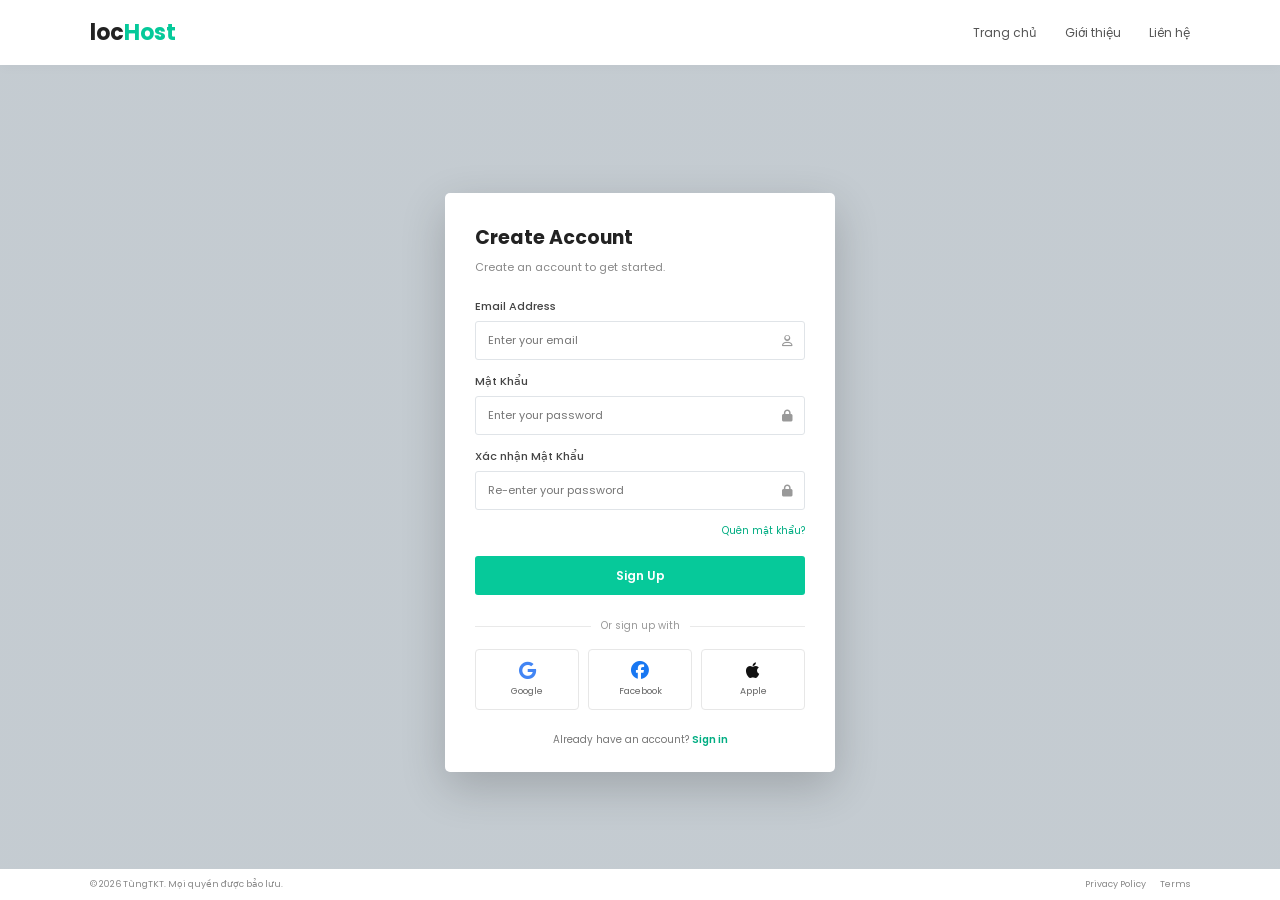
==== login.html @ 2ad2c32f "Cap nhat giao dien dang nhap" ====
<!DOCTYPE html>
<html lang="vi">
<head>
  <meta charset="UTF-8">
  <meta name="viewport" content="width=device-width, initial-scale=1.0">
  <title>Trang Cá Nhân Của Tùng -Đăng nhập / Đăng ký</title>

  <link rel="preconnect" href="https://fonts.googleapis.com">
  <link href="https://fonts.googleapis.com/css2?family=Poppins:wght@400;500;600;700&display=swap" rel="stylesheet">
  <link rel="stylesheet" href="https://cdnjs.cloudflare.com/ajax/libs/font-awesome/6.5.2/css/all.min.css">

  <style>
    * {
      margin: 0;
      padding: 0;
      box-sizing: border-box;
    }

    body {
      font-family: "Poppins", sans-serif;
      min-height: 100vh;
      background: #eef2f5;
      color: #222;
    }

    /* Thanh điều hướng */
    .navbar {
      height: 65px;
      background: #fff;
      display: flex;
      align-items: center;
      justify-content: space-between;
      padding: 0 7%;
      box-shadow: 0 2px 12px #00000008;
    }

    .logo {
      font-size: 22px;
      font-weight: 700;
      color: #222;
      text-decoration: none;
    }

    .logo span {
      color: #05c99a;
    }

    .nav-links {
      display: flex;
      align-items: center;
      gap: 28px;
    }

    .nav-links a {
      font-size: 12px;
      color: #555;
      text-decoration: none;
    }

    .nav-links a:hover {
      color: #05bd91;
    }

    /* Phần nền */
    .hero {
      min-height: calc(100vh - 65px);
      display: flex;
      align-items: center;
      justify-content: center;
      padding: 35px 16px;
      background:
        linear-gradient(#10253630, #10253630),
        url("https://images.unsplash.com/photo-1501785888041-af3ef285b470?auto=format&fit=crop&w=1800&q=85")
        center/cover no-repeat;
    }

    /* Khung đăng nhập */
    .auth-card {
      width: 100%;
      max-width: 390px;
      background: #fff;
      padding: 30px 30px 24px;
      border-radius: 5px;
      box-shadow: 0 15px 45px #00000030;
      animation: appear 0.45s ease;
    }

    @keyframes appear {
      from {
        opacity: 0;
        transform: translateY(12px);
      }
      to {
        opacity: 1;
        transform: translateY(0);
      }
    }

    .auth-card h1 {
      font-size: 19px;
      font-weight: 700;
      margin-bottom: 7px;
    }

    .subtitle {
      color: #888;
      font-size: 11px;
      margin-bottom: 22px;
    }

    .form-group {
      margin-bottom: 13px;
    }

    .form-group label {
      display: block;
      font-size: 11px;
      font-weight: 500;
      margin-bottom: 6px;
      color: #444;
    }

    .input-wrap {
      position: relative;
    }

    .input-wrap input {
      width: 100%;
      height: 39px;
      padding: 0 38px 0 12px;
      border: 1px solid #e0e4e8;
      border-radius: 3px;
      outline: none;
      font-family: inherit;
      font-size: 11px;
      transition: border-color 0.2s, box-shadow 0.2s;
    }

    .input-wrap input:focus {
      border-color: #05c99a;
      box-shadow: 0 0 0 3px #05c99a18;
    }

    .input-wrap .field-icon {
      position: absolute;
      right: 12px;
      top: 50%;
      transform: translateY(-50%);
      color: #999;
      font-size: 12px;
    }

    .forgot {
      display: block;
      text-align: right;
      font-size: 10px;
      color: #00ad82;
      text-decoration: none;
      margin-top: 8px;
    }

    .primary-btn {
      width: 100%;
      height: 39px;
      margin-top: 17px;
      border: none;
      border-radius: 3px;
      background: #06c99a;
      color: white;
      font-family: inherit;
      font-size: 12px;
      font-weight: 600;
      cursor: pointer;
      transition: 0.2s;
    }

    .primary-btn:hover {
      background: #00ae84;
      transform: translateY(-1px);
    }

    .divider {
      display: flex;
      align-items: center;
      gap: 10px;
      color: #999;
      font-size: 10px;
      margin: 23px 0 15px;
    }

    .divider::before,
    .divider::after {
      content: "";
      height: 1px;
      background: #e9e9e9;
      flex: 1;
    }

    /* Nút mạng xã hội */
    .social-buttons {
      display: grid;
      grid-template-columns: repeat(3, 1fr);
      gap: 9px;
    }

    .social-btn {
      height: 61px;
      border: 1px solid #e7e7e7;
      border-radius: 4px;
      background: white;
      cursor: pointer;
      display: flex;
      flex-direction: column;
      align-items: center;
      justify-content: center;
      gap: 5px;
      font-family: inherit;
      transition: 0.2s;
    }

    .social-btn:hover {
      background: #f8fafb;
      border-color: #ccc;
    }

    .social-btn i {
      font-size: 18px;
    }

    .social-btn span {
      font-size: 9px;
      color: #666;
    }

    .google { color: #4285f4; }
    .facebook { color: #1877f2; }
    .apple { color: #111; }

    .switch-text {
      text-align: center;
      font-size: 10px;
      color: #777;
      margin-top: 22px;
    }

    .switch-text button {
      border: none;
      background: none;
      color: #00ad82;
      font-weight: 600;
      font-family: inherit;
      cursor: pointer;
      font-size: 10px;
    }

    .message {
      display: none;
      margin-top: 13px;
      padding: 10px;
      border-radius: 4px;
      font-size: 11px;
      line-height: 1.6;
    }

    .message.show {
      display: block;
    }

    .message.error {
      color: #a61c1c;
      background: #fff0f0;
    }

    .message.success {
      color: #087c5b;
      background: #eafff7;
    }

    footer {
      position: fixed;
      bottom: 0;
      left: 0;
      width: 100%;
      background: #fff;
      padding: 9px 7%;
      display: flex;
      justify-content: space-between;
      color: #888;
      font-size: 9px;
    }

    footer a {
      color: #888;
      text-decoration: none;
      margin-left: 12px;
    }

    @media (max-width: 500px) {
      .navbar {
        height: 58px;
        padding: 0 18px;
      }

      .nav-links {
        gap: 12px;
      }

      .nav-links a {
        font-size: 10px;
      }

      .hero {
        min-height: calc(100vh - 58px);
        padding: 25px 14px 45px;
      }

      .auth-card {
        max-width: 360px;
        padding: 26px 22px 22px;
      }

      footer {
        position: static;
        padding: 12px 16px;
      }
    }

    @media (max-height: 650px) {
      .hero {
        align-items: flex-start;
      }

      footer {
        position: static;
      }
    }
  </style>
</head>

<body>
  <header class="navbar">
    <a href="./index.html" class="logo">loc<span>Host</span></a>

    <nav class="nav-links">
      <a href="./index.html">Trang chủ</a>
      <a href="./index.html#about">Giới thiệu</a>
      <a href="./index.html#contact">Liên hệ</a>
    </nav>
  </header>

  <main class="hero">
    <section class="auth-card">
      <h1 id="formTitle">Tạo Tài Khoản</h1>
      <p class="subtitle" id="formSubtitle">
        Tạo một tài khoản để bắt đầu.
      </p>

      <form id="authForm">
        <div class="form-group">
          <label for="email">Email Address</label>
          <div class="input-wrap">
            <input
              type="email"
              id="email"
              placeholder="Enter your email"
              autocomplete="email"
              required
            >
            <i class="fa-regular fa-user field-icon"></i>
          </div>
        </div>

        <div class="form-group">
          <label for="Mật Khẩu">Mật Khẩu</label>
          <div class="input-wrap">
            <input
              type="password"
              id="password"
              placeholder="Enter your password"
              autocomplete="current-password"
              minlength="6"
              required
            >
            <i class="fa-solid fa-lock field-icon"></i>
          </div>
        </div>

        <div class="form-group" id="confirmGroup">
          <label for="confirmPassword">Xác nhận Mật Khẩu</label>
          <div class="input-wrap">
            <input
              type="password"
              id="confirmPassword"
              placeholder="Re-enter your password"
              autocomplete="new-password"
            >
            <i class="fa-solid fa-lock field-icon"></i>
          </div>
        </div>

        <a href="#" class="forgot" id="forgotLink" hidden>
          Quên mật khẩu?
        </a>

        <button class="primary-btn" id="submitBtn" type="submit">
          Tạo Tài Khoản
        </button>

        <div class="message" id="message" role="status"></div>
      </form>

      <div class="divider">Đăng nhập cùng với </div>

      <div class="social-buttons">
        <button class="social-btn" type="button" data-provider="Google">
          <i class="fa-brands fa-google google"></i>
          <span>Google</span>
        </button>

        <button class="social-btn" type="button" data-provider="Facebook">
          <i class="fa-brands fa-facebook facebook"></i>
          <span>Facebook</span>
        </button>

        <button class="social-btn" type="button" data-provider="Apple">
          <i class="fa-brands fa-apple apple"></i>
          <span>Apple</span>
        </button>
      </div>

      <p class="switch-text">
        <span id="switchLabel">Đã có tài khoản chưa?</span>
        <button type="button" id="switchBtn">Đăng nhập</button>
      </p>
    </section>
  </main>

  <footer>
    <span>© 2026 TùngTKT. Mọi quyền được bảo lưu.</span>
    <span>
      <a href="#">Privacy Policy</a>
      <a href="#">Terms</a>
    </span>
  </footer>

  <script>
    const authForm = document.getElementById("authForm");
    const formTitle = document.getElementById("formTitle");
    const formSubtitle = document.getElementById("formSubtitle");
    const confirmGroup = document.getElementById("confirmGroup");
    const confirmPassword = document.getElementById("confirmPassword");
    const submitBtn = document.getElementById("submitBtn");
    const switchLabel = document.getElementById("switchLabel");
    const switchBtn = document.getElementById("switchBtn");
    const forgotLink = document.getElementById("forgotLink");
    const message = document.getElementById("message");
    const divider = document.querySelector(".divider");

    let isSignUp = true;

    function showMessage(text, type) {
      message.textContent = text;
      message.className = "message show " + type;
    }

    function clearMessage() {
      message.textContent = "";
      message.className = "message";
    }

    function updateForm() {
      clearMessage();

      if (isSignUp) {
        formTitle.textContent = "Create Account";
        formSubtitle.textContent = "Create an account to get started.";
        submitBtn.textContent = "Sign Up";
        confirmGroup.style.display = "block";
        confirmPassword.required = true;
        switchLabel.textContent = "Already have an account?";
        switchBtn.textContent = "Sign in";
        forgotLink.hidden = true;
        divider.textContent = "Or sign up with";
      } else {
        formTitle.textContent = "Sign In";
        formSubtitle.textContent = "Welcome back! Please sign in.";
        submitBtn.textContent = "Sign In";
        confirmGroup.style.display = "none";
        confirmPassword.required = false;
        switchLabel.textContent = "Don't have an account?";
        switchBtn.textContent = "Create account";
        forgotLink.hidden = false;
        divider.textContent = "Or sign in with";
      }
    }

    switchBtn.addEventListener("click", () => {
      isSignUp = !isSignUp;
      authForm.reset();
      updateForm();
    });

    authForm.addEventListener("submit", (event) => {
      event.preventDefault();
      clearMessage();

      const email = document.getElementById("email").value.trim();
      const password = document.getElementById("password").value;
      const confirm = confirmPassword.value;

      if (password.length < 6) {
        showMessage("Mật khẩu cần có ít nhất 6 ký tự.", "error");
        return;
      }

      if (isSignUp && password !== confirm) {
        showMessage("Mật khẩu xác nhận không khớp.", "error");
        return;
      }

      if (isSignUp) {
        showMessage(
          "Kiểm tra hợp lệ thành công! Muốn tạo tài khoản thật, bạn cần kết nối hệ thống xác thực ở phía máy chủ.",
          "success"
        );
      } else {
        showMessage(
          "Giao diện đã nhận thông tin. Chức năng đăng nhập thật cần được kết nối với hệ thống xác thực.",
          "success"
        );
      }

      console.log("Demo form:", {
        mode: isSignUp ? "sign-up" : "sign-in",
        email: email
      });
    });

    forgotLink.addEventListener("click", (event) => {
      event.preventDefault();
      showMessage(
        "Chức năng đặt lại mật khẩu cần được thiết lập với hệ thống xác thực.",
        "error"
      );
    });

    document.querySelectorAll("[data-provider]").forEach((button) => {
      button.addEventListener("click", () => {
        showMessage(
          "Đăng nhập " + button.dataset.provider +
          " cần được cấu hình OAuth trước khi sử dụng thật.",
          "error"
        );
      });
    });

    updateForm();
  </script>
</body>
</html>
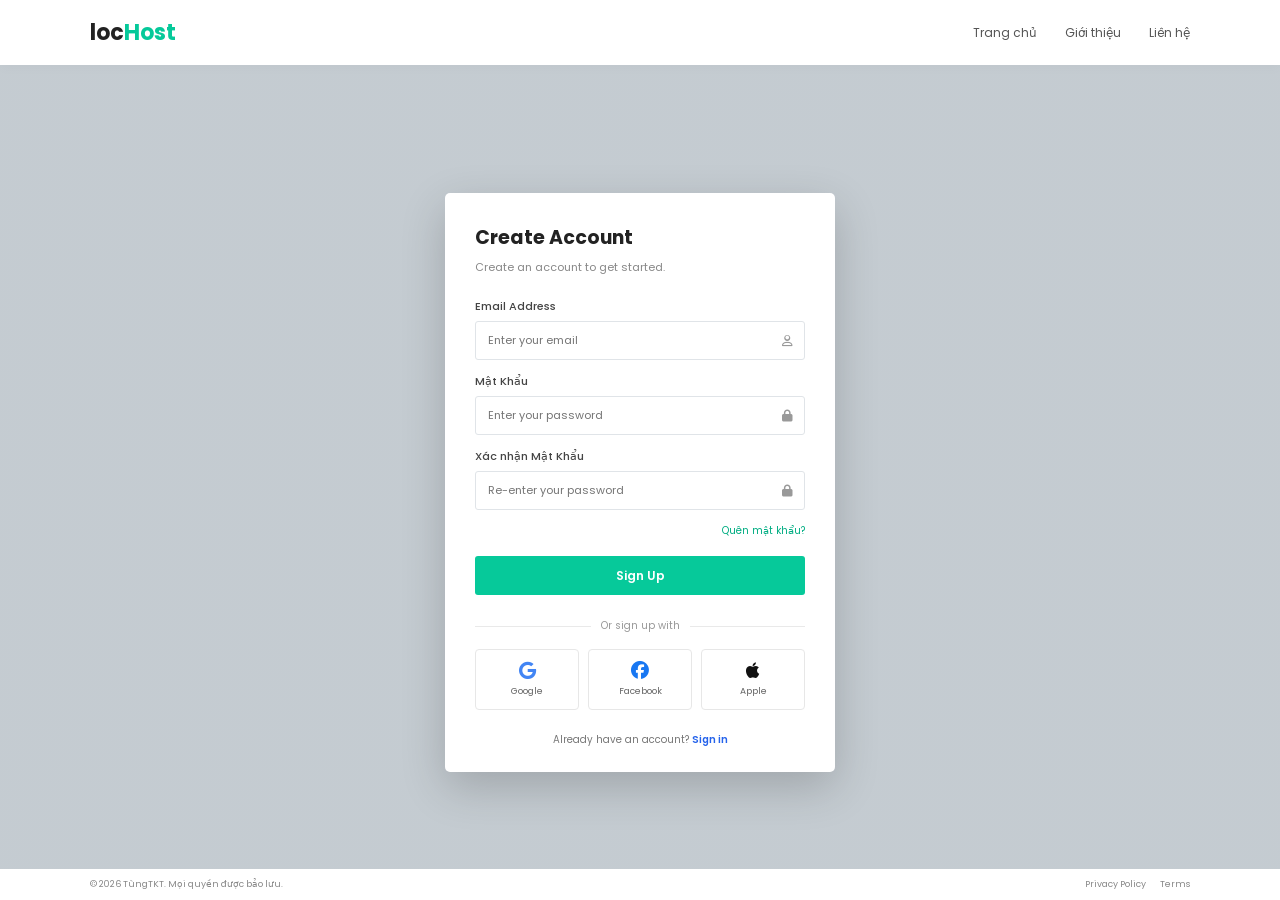
==== commit ef541904: "Cap nhat giao dien portfolio" ====
--- a/login.html
+++ b/login.html
@@ -247,7 +247,7 @@
     .switch-text button {
       border: none;
       background: none;
-      color: #00ad82;
+      color: #2563eb;
       font-weight: 600;
       font-family: inherit;
       cursor: pointer;
